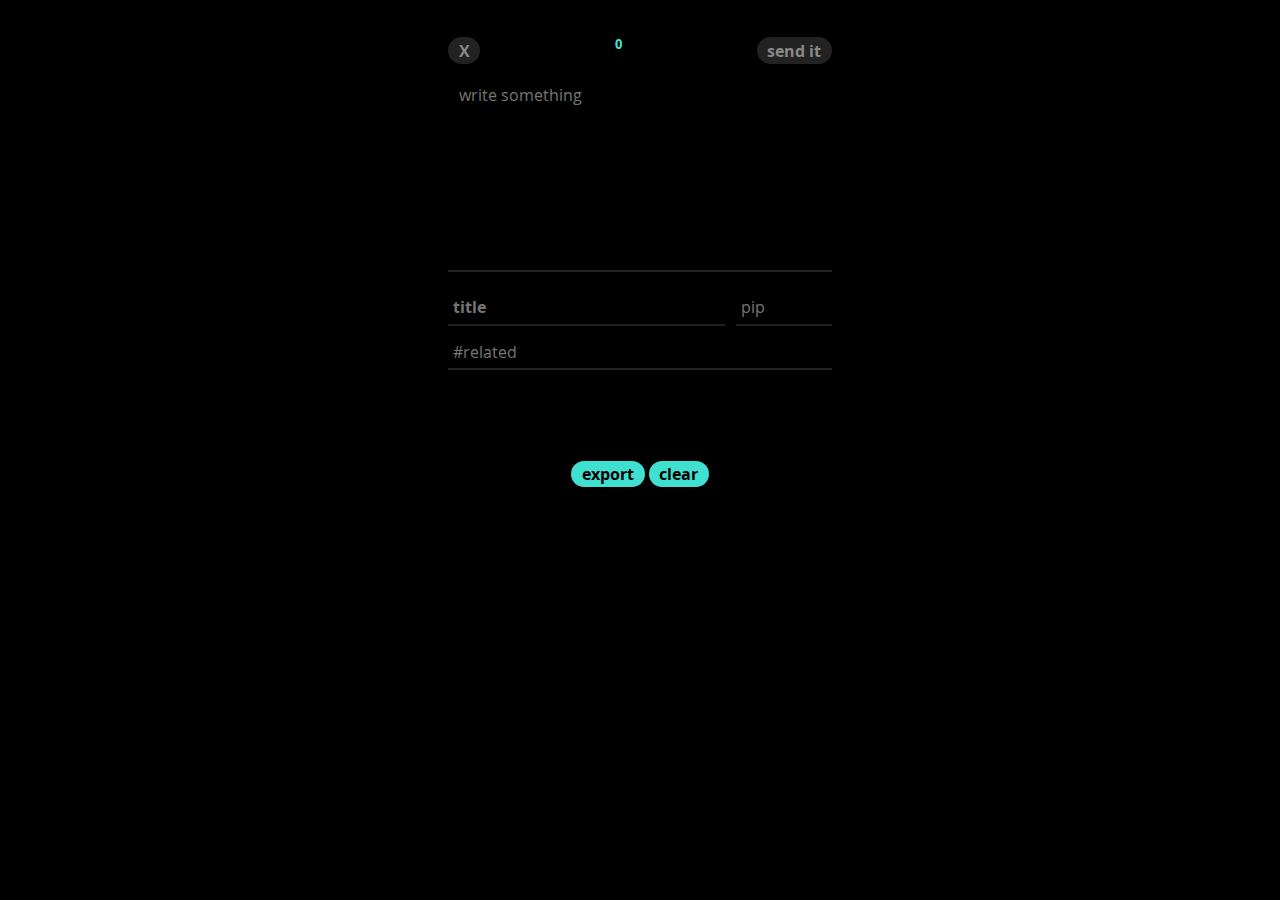
==== index.html @ 941d978b "late night mind wandering,  no changes to core functions, see comments in code" ====
<!DOCTYPE html>
<html>

  <head>
  <meta charset="utf-8">
  <meta name="viewport" content="width=device-width, initial-scale=1">
  <title></title>
  <link href="style.css" rel="stylesheet" type="text/css" />
</head>

<body>

  <!-- editor modal -->
  <div id="cardEditModal" style="display: none;">
    <!-- editor ui -->
    <div id="cardEdit">

    <div class="flexmenu">
      <button id="editCancel" onclick="editCancel();">X</button>
      <span id="editTextLength">0</span>
      <button id="editSend" onclick="addCardEdits();" disabled>re-send it</button>
    </div>

    <textarea id="editText" maxlength="450" placeholder="write something"></textarea>

    <div class="flexmenu">
      <input id="editTitle" type="text" autocomplete="off" maxlength="80" placeholder="title"></input>
      <input id="editPip" type="text" autocomplete="off" maxlength="4" placeholder="pip"></input>
    </div>

    <div class="flexmenu">
      <input id="editRelated" type="text" autocomplete="off" maxlength="450" placeholder="#related"></input>
    </div>

    <div class="flexmenu">
      <input id="editPrev" type="text" placeholder="prev"></input>
      <span>&nbsp;</span>
      <input id="editNext" type="text" placeholder="next"></input>
    </div>

    <!-- todo images update
    <input type="text" placeholder="front image"></input>
    <input type="text" placeholder="font image alt"></input>
    <input type="text" placeholder="back image"></input>
    <input type="text" placeholder="back image alt"></input>
    -->

    </div>
  </div>
  
  <!-- composer ui -->
  <div id="cardComp" style="display: block;">

    <div class="flexmenu">
      <button id="newCancel" onclick="newCancel();" disabled>X</button>
      <span id="newTextLength">0</span>
      <button id="newSend" onclick="addCard();" disabled>send it</button>
    </div>

    <textarea id="newText" maxlength="450" placeholder="write something"></textarea>

    <div class="flexmenu">
      <input id="newTitle" type="text" autocomplete="off" maxlength="80" placeholder="title"></input>
      <input id="newPip" type="text" autocomplete="off" maxlength="4" placeholder="pip"></input>
    </div>

    <div class="flexmenu">
      <input id="newRelated" type="text" autocomplete="off" maxlength="450" placeholder="#related"></input>
    </div>

  </div>


  <!-- deck view ui -->
  <div id="deckModal" style="display: block;">
    <!-- display tools -->
    <!--
    <div id="deckMenu" class="flexmenu centered">
      <select id="deckSort">
        <option>newest first</option>
        <option>oldest first</option>
      </select>  
    </div>
    -->
    <div id="deckView">
      <!-- field where cards will be rendered -->
    </div>
  </div>

  
  <!-- the deep magic -->
  <div class="flexmenu centered">
    <button onclick="exportDeck();">export</button>&nbsp;
    <!--<button onclick="importDeck();">import</button>&nbsp;-->
    <button onclick="clearDeck();">clear</button>
  </div>

  <!-- experimenting with image encoding
  <canvas id="canvas"></canvas>
  -->

  <script src="script.js"></script>

</body>
</html>
---- style.css ----
/* WEBFONT DECLARATIONS */


@font-face {
    font-family: 'OpenSans';
    src: url('/fonts/OpenSans-Regular-webfont.woff') format('woff');
    font-weight: normal;
    font-style: normal;
}

@font-face {
    font-family: 'OpenSans';
    src: url('fonts/OpenSans-Bold-webfont.woff') format('woff');
    font-weight: bold;
    font-style: normal;
}

@font-face {
    font-family: 'OpenSans';
    src: url('fonts/OpenSans-BoldItalic-webfont.woff') format('woff');
    font-weight: bold;
    font-style: italic;
}

@font-face {
    font-family: 'OpenSans';
    src: url('/fonts/OpenSans-Italic-webfont.woff') format('woff');
    font-weight: normal;
    font-style: italic;
}



/*{
color: darkturquoise;
color: turquoise;
color: aquamarine;
}*/


/* PRIMARY STYLES */

body {
	background-color: black;
	color: white;
	margin: 0;
	font-family: "OpenSans", sans-serif;
	font-size: 12pt;
	line-height: 1.1;
  user-select: none;
}

::selection {
    color: black;
    background-color: aquamarine;
}

p {
  margin: 0;
  padding: 0;
}

hr {
  border: none;
  background-color: #222;
  height: 2pt;
  margin: 12pt 0;
}

/*hr::before {
  content: '***';
  display: block;
  text-align: center;
}*/


/* MAIN BUTTON STYLES  */

button {
  -webkit-appearance: none;
	-moz-appearance: none;
  display: inline-block;
  box-sizing: border-box;
  border: none;
	margin: 0;
	padding: 4pt 8pt;
	border-radius: 12pt;
  background: turquoise;
	color: black;
  text-decoration: none;
  font-family: "OpenSans", sans-serif;
	font-size: 12pt;
  line-height: 12pt;
	font-weight: bold;
	text-align: center;
	cursor: pointer;
	transition: background 250ms ease-in-out, 
	transform 150ms ease;
}

button:hover/*,
button:focus*/ {
	background: aquamarine;
  color: black;
}

/*button:focus {
	outline: 1pt solid #fff;
	outline-offset: -3pt;
}*/

button:active {
	transform: scale(0.96);
}

button:disabled {
	background-color: #222;
  color: #888;
	cursor: default;
}

button:disabled:active {
	transform: none;
}


/* SELECTION STYLES */

select {
  -webkit-appearance: none;
	-moz-appearance: none;
  display: inline-block;
  box-sizing: border-box;
  border: none;


  text-decoration: none;
  font-family: "OpenSans", sans-serif;
	font-size: 12pt;
  line-height: 12pt;
	font-weight: bold;
	text-align: center;

  cursor: pointer;

  font-weight: normal;
  
	/*width: 100%;*/
	padding: 8pt;
	margin: 0;

  border-bottom: 2pt solid #222;
	outline: none;
	overflow: auto;
	resize: none;

	border-radius: none;

	background-color: #000;
	color: #fff;
}


/* TEXT INPUT AND CARDS
 MIRROR EACH OTHER */

input[type=text],
textarea,
.card {
	box-sizing: border-box;

	width: 100%;
	padding: 8pt;
	margin: 8pt 0;
	border: none;
  border-bottom: 2pt solid #222;
	outline: none;
	overflow: auto;
	resize: none;

	border-radius: none;

	background-color: #000;
	color: #fff;

	font-size: 12pt;
	line-height: 16pt;
	font-family: "OpenSans", sans-serif;

}

input[type=text] {
  padding: 4pt;
  margin: 4pt 0;
}


/* CARD INNER CLASSES */

.card {
  border-bottom: 2pt solid #222;
}

.card .pip {
  font-size: 10pt;
  font-weight: bold;
  color: #888;
  user-select: text;
}

.card .title {
  margin: 8pt 0 16pt 0;
  padding: 0;
  font-size:12pt;
  line-height: 16pt;
  font-weight: bold;
  user-select: text;
}

.card .text {
  white-space: pre-wrap;
	overflow-wrap: break-word;
	margin: 0 0 12pt 0;
  user-select: text;
}

.card .timestamp,
.card .related {
	font-size: 10pt;
	color: #888;
	margin: 4pt 0;
  user-select: text;  
}

.card button {
  font-size: 10pt;
  background-color: black;
  color: darkturquoise;
}

.card button:hover {
  background-color: aquamarine;
  color: black;
}



/* UI AREAS */

.flexmenu {
	display: flex;
	justify-content: space-between;
}

.centered {
  justify-content: center;
  /*justify-content: space-around;*/
}

#cardComp,
#cardEdit,
#deckView {
  display: block;
	max-width: 4in;
	margin: 20pt auto;
  padding: 8pt;
}


#cardEditModal {
  background-color: black;
  position: absolute;
  height: 100%;
  width: 100%;
  top: 0;
  left: 0;
  z-index: 1;
}

#newText,
#editText {
	height: 148pt;
}

#newTextLength,
#editTextLength {
	color: turquoise;
	font-size: 10pt;
	font-weight: bold;
  /*font-family: monospace;*/
}

#newTitle, 
#editTitle {
  font-weight: bold;
}

#newPip,
#editPip {
  width: 6em;
  margin-left: 8pt;
}
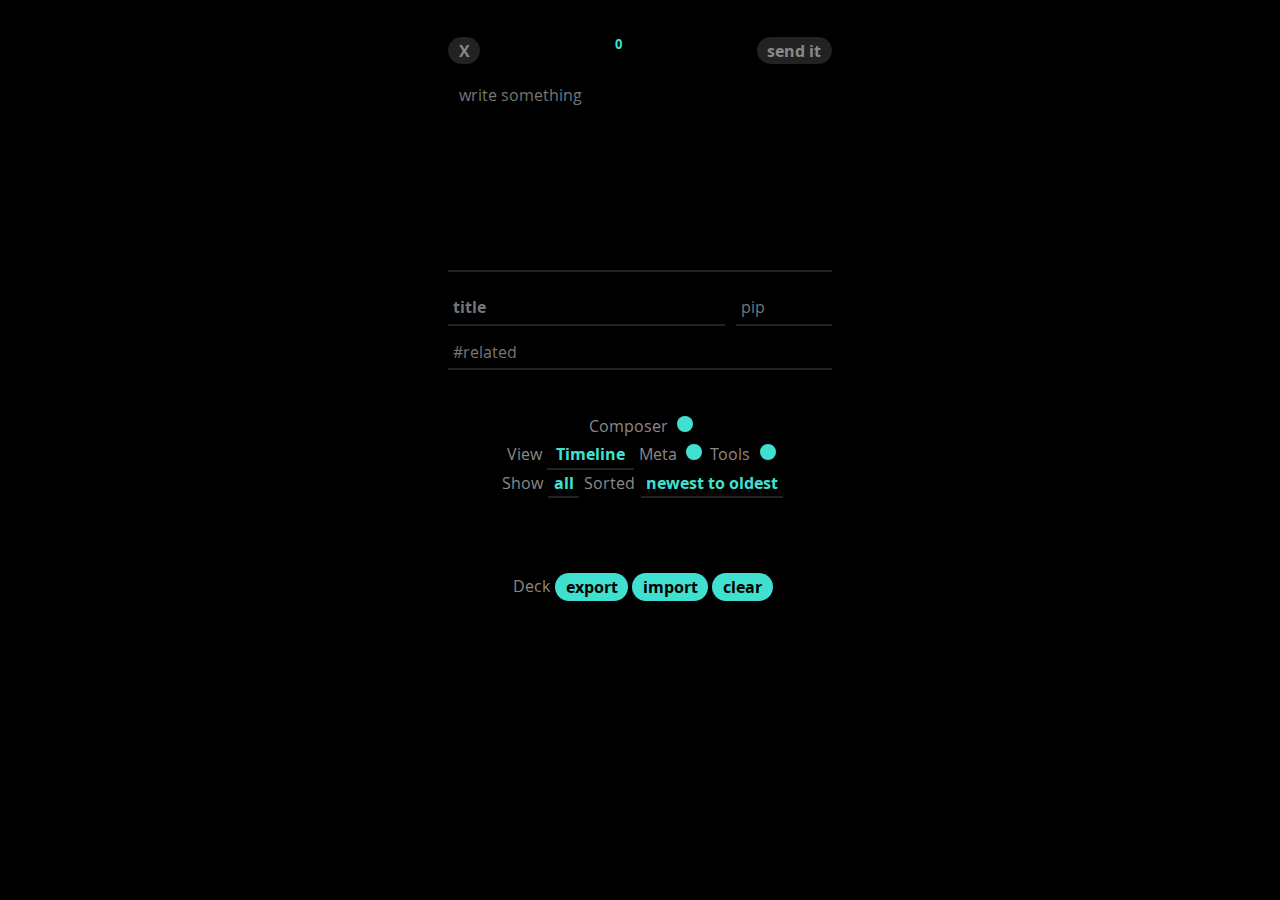
==== commit c02c2f1d: "refining view ui" ====
--- a/index.html
+++ b/index.html
@@ -1,7 +1,7 @@
 <!DOCTYPE html>
 <html>
 
-  <head>
+<head>
   <meta charset="utf-8">
   <meta name="viewport" content="width=device-width, initial-scale=1">
   <title></title>
@@ -70,7 +70,49 @@
 
   </div>
 
+  <!-- view control for text ui -->
+  <div class="flexmenu centered">
+    <label for="new">Composer</label>
+    <input type="checkbox" id="new" checked></input>
+  </div>
+  
+  <!-- view controls ui -->
+  <div id="viewMenu">
 
+
+    <div class="flexmenu centered">
+      <label for="">View</label>
+      <select>
+        <option>Timeline</option>
+        <option>Cards</option>
+        <!-- todo print view --><option>Print</option>
+        <!-- todo graph view --><option>Relations</option>
+      </select>
+
+      <label for="meta">Meta</label>
+      <input type="checkbox" id="meta" checked></input>
+      <label for="tools">Tools</label>
+      <input type="checkbox" id="tools" checked></input>
+    </div>
+
+    <div class="flexmenu centered">
+      <label for="show">Show</label>
+      <select name="show">
+        <option selected>all</option>
+        <option>54</option>
+        <option>26</option>
+        <option>13</option>
+      </select>
+      <label for="sort">Sorted</label>
+      <select name="sort">
+        <option selected>newest to oldest</option>
+        <option>oldest to newest</option>
+      </select>
+    </div>
+
+    
+  </div>
+  
   <!-- deck view ui -->
   <div id="deckModal" style="display: block;">
     <!-- display tools -->
@@ -87,18 +129,18 @@
     </div>
   </div>
 
-  
-  <!-- the deep magic -->
-  <div class="flexmenu centered">
-    <button onclick="exportDeck();">export</button>&nbsp;
-    <!--<button onclick="importDeck();">import</button>&nbsp;-->
-    <button onclick="clearDeck();">clear</button>
-  </div>
-
   <!-- experimenting with image encoding
   <canvas id="canvas"></canvas>
   -->
 
+  <!-- the deep magic -->
+  <div class="flexmenu centered">
+    <label>Deck</label>
+    <button onclick="exportDeck();">export</button>&nbsp;
+    <button onclick="importDeck();">import</button>&nbsp;
+    <button onclick="clearDeck();">clear</button>
+  </div>
+  
   <script src="script.js"></script>
 
 </body>
--- a/style.css
+++ b/style.css
@@ -143,11 +143,9 @@
 	text-align: center;
 
   cursor: pointer;
-
-  font-weight: normal;
   
 	/*width: 100%;*/
-	padding: 8pt;
+	padding: 4pt;
 	margin: 0;
 
   border-bottom: 2pt solid #222;
@@ -158,7 +156,33 @@
 	border-radius: none;
 
 	background-color: #000;
-	color: #fff;
+	color: turquoise;
+}
+
+
+input[type=checkbox] {
+  -webkit-appearance: none;
+	-moz-appearance: none;
+  display: inline-block;
+  box-sizing: border-box;
+  height:12pt;
+  width:12pt;
+  background-color: #222;
+  border: 2pt solid turquoise;
+  border-radius: 6pt;
+  transition: box-shadow .3s;
+}
+
+input[type=checkbox]:checked {
+  box-shadow: inset 0 0 0 12pt turquoise;
+  border: 0;
+}
+
+label {
+  margin: 0 4pt;
+  padding: 4pt 0;
+  color: #888;
+  font-weight: normal;
 }
 
 
@@ -196,6 +220,8 @@
 }
 
 
+
+
 /* CARD INNER CLASSES */
 
 .card {
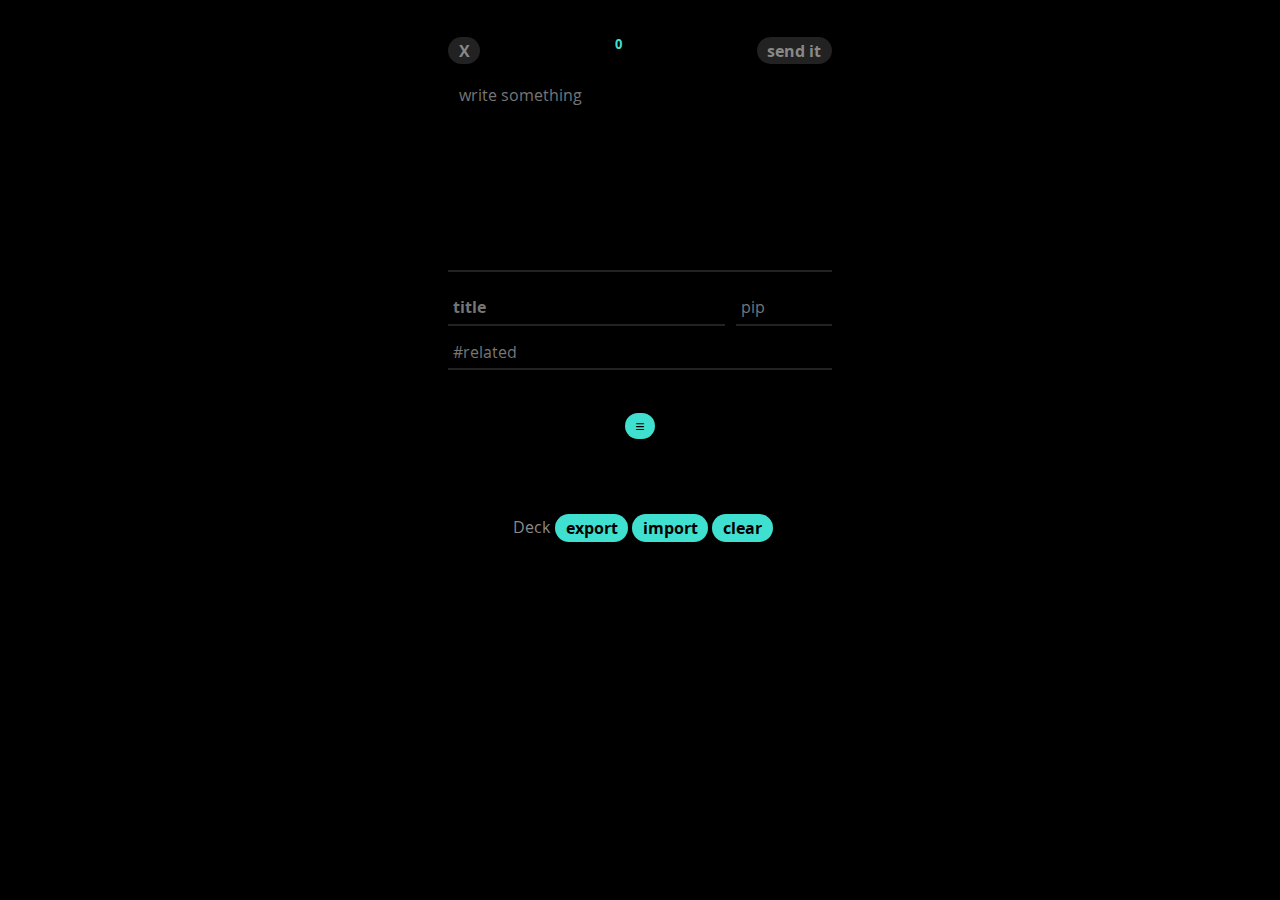
==== commit c701b8eb: "put view ui behind menu button" ====
--- a/index.html
+++ b/index.html
@@ -9,7 +9,7 @@
 </head>
 
 <body>
-
+  
   <!-- editor modal -->
   <div id="cardEditModal" style="display: none;">
     <!-- editor ui -->
@@ -70,15 +70,20 @@
 
   </div>
 
-  <!-- view control for text ui -->
+  <!-- view controls ui -->
   <div class="flexmenu centered">
-    <label for="new">Composer</label>
-    <input type="checkbox" id="new" checked></input>
+    <button id="viewMenuToggle" onclick="menuToggle();">≡</button>
   </div>
-  
-  <!-- view controls ui -->
-  <div id="viewMenu">
 
+  <div id="viewMenu" style="display: none;">
+    <br/>
+    
+    <div class="flexmenu centered">
+      <label for="new">Composer</label>
+      <input type="checkbox" id="new" checked></input>
+      <label for="share">Share</label>
+      <input type="checkbox" id="share"></input>
+    </div>
 
     <div class="flexmenu centered">
       <label for="">View</label>
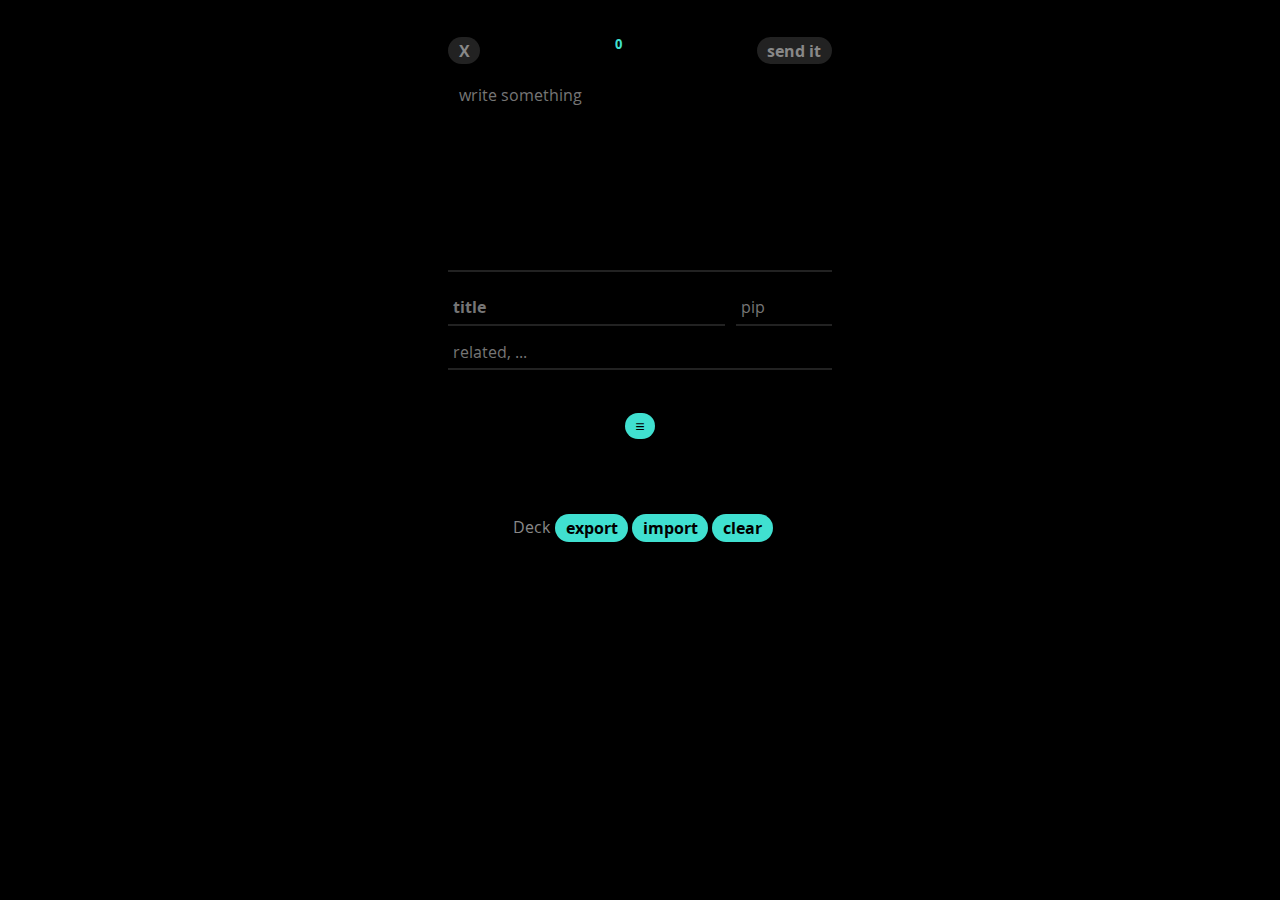
==== commit c79c69b0: "rudimentary relations parser on input, added basic behavior for view menu controls" ====
--- a/index.html
+++ b/index.html
@@ -29,7 +29,7 @@
     </div>
 
     <div class="flexmenu">
-      <input id="editRelated" type="text" autocomplete="off" maxlength="450" placeholder="#related"></input>
+      <input id="editRelated" type="text" autocomplete="off" maxlength="450" placeholder="related, ..."></input>
     </div>
 
     <div class="flexmenu">
@@ -65,7 +65,7 @@
     </div>
 
     <div class="flexmenu">
-      <input id="newRelated" type="text" autocomplete="off" maxlength="450" placeholder="#related"></input>
+      <input id="newRelated" type="text" autocomplete="off" maxlength="450" placeholder="related, ..."></input>
     </div>
 
   </div>
@@ -75,7 +75,7 @@
     <button id="viewMenuToggle" onclick="menuToggle();">≡</button>
   </div>
 
-  <div id="viewMenu" style="display: none;">
+  <form id="viewMenu" style="display: none;">
     <br/>
     
     <div class="flexmenu centered">
@@ -86,12 +86,13 @@
     </div>
 
     <div class="flexmenu centered">
-      <label for="">View</label>
-      <select>
+      <label for="view">View</label>
+      <select id="view">
         <option>Timeline</option>
         <option>Cards</option>
-        <!-- todo print view --><option>Print</option>
-        <!-- todo graph view --><option>Relations</option>
+        <option>Print</option>
+        <option>Relations</option>
+        <option>Graph</option>
       </select>
 
       <label for="meta">Meta</label>
@@ -102,21 +103,21 @@
 
     <div class="flexmenu centered">
       <label for="show">Show</label>
-      <select name="show">
+      <select id="show">
         <option selected>all</option>
         <option>54</option>
         <option>26</option>
         <option>13</option>
       </select>
       <label for="sort">Sorted</label>
-      <select name="sort">
+      <select id="sort">
         <option selected>newest to oldest</option>
         <option>oldest to newest</option>
       </select>
     </div>
 
     
-  </div>
+  </form>
   
   <!-- deck view ui -->
   <div id="deckModal" style="display: block;">
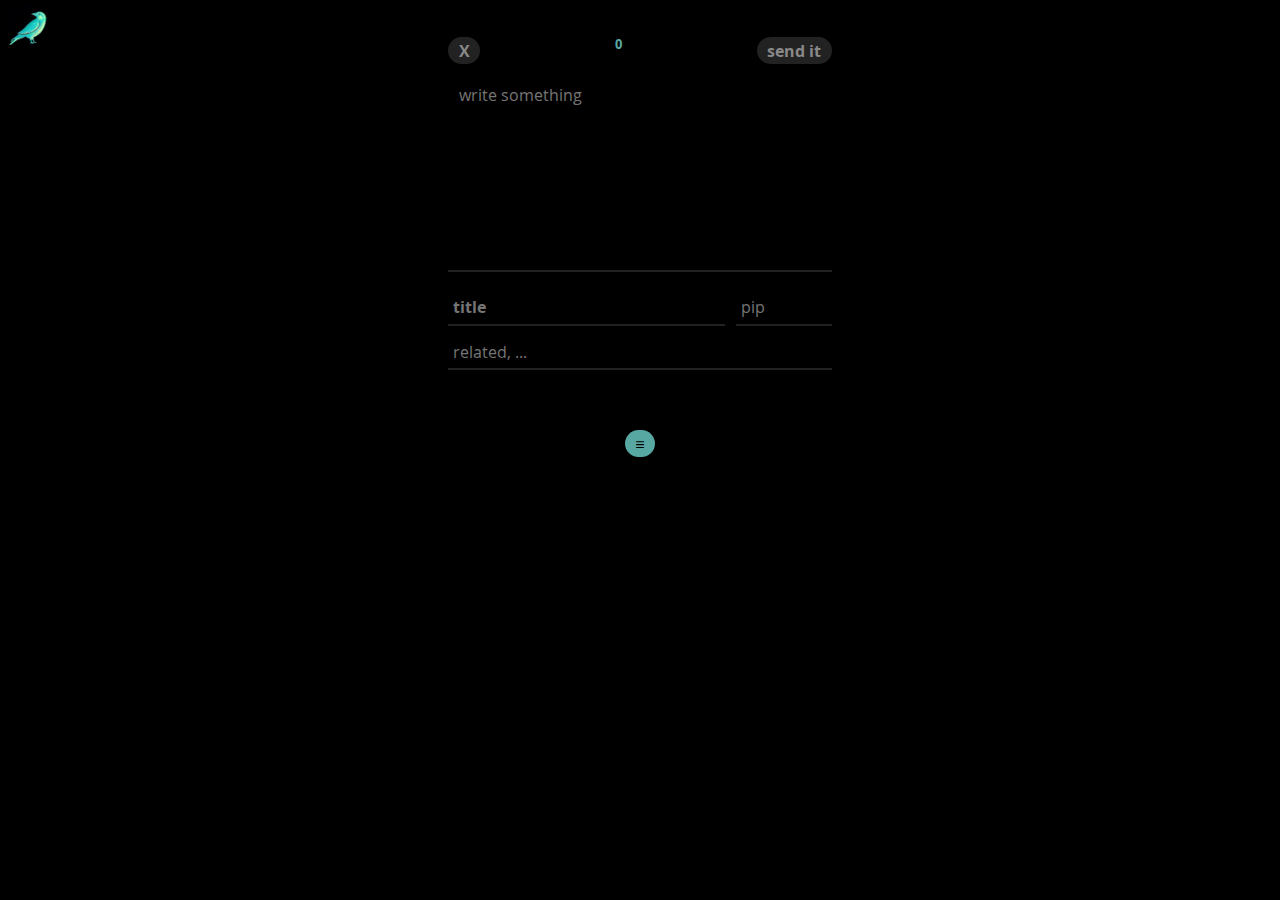
==== commit eef75e87: "big style update, fixed pwa manifest, crow icon art, new color palette" ====
--- a/index.html
+++ b/index.html
@@ -4,11 +4,19 @@
 <head>
   <meta charset="utf-8">
   <meta name="viewport" content="width=device-width, initial-scale=1">
-  <title></title>
-  <link href="style.css" rel="stylesheet" type="text/css" />
+  <title>Munin</title>
+  <link rel="stylesheet" href="style.css" type="text/css" />
+  <link rel="manifest" href="/manifest.json"> <!--type="application/manifest+json">-->
+  <!-- https://learn.microsoft.com/en-us/microsoft-edge/progressive-web-apps-chromium/how-to/web-app-manifests -->
+  <!-- Crow icon by Bakunetsu Kaito from https://thenounproject.com/icon/crow-1125211/ -->
+
 </head>
 
 <body>
+
+  <div>
+    <img src="/assets/crow/crow-simple-512.png" class="badge" />
+  </div>
   
   <!-- editor modal -->
   <div id="cardEditModal" style="display: none;">
@@ -71,52 +79,62 @@
   </div>
 
   <!-- view controls ui -->
-  <div class="flexmenu centered">
+  <br/>
+  <div class="flexmenu centered noprint">
     <button id="viewMenuToggle" onclick="menuToggle();">≡</button>
   </div>
 
   <form id="viewMenu" style="display: none;">
     <br/>
-    
     <div class="flexmenu centered">
-      <label for="new">Composer</label>
-      <input type="checkbox" id="new" checked></input>
-      <label for="share">Share</label>
-      <input type="checkbox" id="share"></input>
+      <p>
+        <input type="checkbox" id="new" checked></input>
+        <label for="new">Compose</label>
+        <br/>
+        <input type="checkbox" id="meta" checked></input>
+        <label for="meta">Meta</label>
+        <br/>
+        <input type="checkbox" id="tools" checked></input>
+        <label for="tools">Tools</label>
+        <br/>
+        <input type="checkbox" id="share"></input>
+        <label for="share">Share</label>
+      </p>
+      <p>
+        <label for="show">Show</label>
+        <select id="show">
+          <option selected>All</option>
+          <option>54</option>
+          <option>26</option>
+          <option>13</option>
+        </select>
+        <br/>
+        <label for="sort">Sort</label>
+        <select id="sort">
+          <option selected>Newest to oldest</option>
+          <option>Oldest to newest</option>
+        </select>
+        <br/>
+        <label for="view">View</label>
+        <select id="view">
+          <option>Timeline</option>
+          <option>Cards</option>
+          <option>Print</option>
+          <option>Relations</option>
+          <option>Graph</option>
+        </select>
+      </p>
     </div>
 
+    <br/>
+    <!-- the deep magic -->
     <div class="flexmenu centered">
-      <label for="view">View</label>
-      <select id="view">
-        <option>Timeline</option>
-        <option>Cards</option>
-        <option>Print</option>
-        <option>Relations</option>
-        <option>Graph</option>
-      </select>
+      <label>Deck</label>
+      <button onclick="exportDeck();">export</button>&nbsp;
+      <button onclick="importDeck();">import</button>&nbsp;
+      <button onclick="clearDeck();" class="trash">clear</button>
+    </div>    
 
-      <label for="meta">Meta</label>
-      <input type="checkbox" id="meta" checked></input>
-      <label for="tools">Tools</label>
-      <input type="checkbox" id="tools" checked></input>
-    </div>
-
-    <div class="flexmenu centered">
-      <label for="show">Show</label>
-      <select id="show">
-        <option selected>all</option>
-        <option>54</option>
-        <option>26</option>
-        <option>13</option>
-      </select>
-      <label for="sort">Sorted</label>
-      <select id="sort">
-        <option selected>newest to oldest</option>
-        <option>oldest to newest</option>
-      </select>
-    </div>
-
-    
   </form>
   
   <!-- deck view ui -->
@@ -138,14 +156,6 @@
   <!-- experimenting with image encoding
   <canvas id="canvas"></canvas>
   -->
-
-  <!-- the deep magic -->
-  <div class="flexmenu centered">
-    <label>Deck</label>
-    <button onclick="exportDeck();">export</button>&nbsp;
-    <button onclick="importDeck();">import</button>&nbsp;
-    <button onclick="clearDeck();">clear</button>
-  </div>
   
   <script src="script.js"></script>
 
--- a/style.css
+++ b/style.css
@@ -1,42 +1,60 @@
+
+/* OLD COLORS  */
+
+/*
+aquamarine
+turquoise
+darkturquoise
+#222
+#888
+black
+white
+*/
+
+/* NEW COLORS  */
+
+/*
+aquamarine       #7fffd4 
+dark turquoise   #57a7a3
+almost white     #eefdf9
+dark purp        #453f51
+teracotta style  #ef986c
+deep red         #cc5140
+*/
+
+
 
 /* WEBFONT DECLARATIONS */
 
 
 @font-face {
     font-family: 'OpenSans';
-    src: url('/fonts/OpenSans-Regular-webfont.woff') format('woff');
+    src: url('/assets/fonts/OpenSans-Regular-webfont.woff') format('woff');
     font-weight: normal;
     font-style: normal;
 }
 
 @font-face {
     font-family: 'OpenSans';
-    src: url('fonts/OpenSans-Bold-webfont.woff') format('woff');
+    src: url('/assets/fonts/OpenSans-Bold-webfont.woff') format('woff');
     font-weight: bold;
     font-style: normal;
 }
 
 @font-face {
     font-family: 'OpenSans';
-    src: url('fonts/OpenSans-BoldItalic-webfont.woff') format('woff');
+    src: url('/assets/fonts/OpenSans-BoldItalic-webfont.woff') format('woff');
     font-weight: bold;
     font-style: italic;
 }
 
 @font-face {
     font-family: 'OpenSans';
-    src: url('/fonts/OpenSans-Italic-webfont.woff') format('woff');
+    src: url('/assets/fonts/OpenSans-Italic-webfont.woff') format('woff');
     font-weight: normal;
     font-style: italic;
 }
 
-
-
-/*{
-color: darkturquoise;
-color: turquoise;
-color: aquamarine;
-}*/
 
 
 /* PRIMARY STYLES */
@@ -53,7 +71,7 @@
 
 ::selection {
     color: black;
-    background-color: aquamarine;
+    background-color: #7fffd4;
 }
 
 p {
@@ -86,7 +104,7 @@
 	margin: 0;
 	padding: 4pt 8pt;
 	border-radius: 12pt;
-  background: turquoise;
+  background: #57a7a3;
 	color: black;
   text-decoration: none;
   font-family: "OpenSans", sans-serif;
@@ -101,7 +119,7 @@
 
 button:hover/*,
 button:focus*/ {
-	background: aquamarine;
+	background: #7fffd4;
   color: black;
 }
 
@@ -122,6 +140,16 @@
 
 button:disabled:active {
 	transform: none;
+}
+
+button.trash {
+  background-color: #cc5140;
+  color: black;
+}
+
+button.trash:hover {
+  background-color: #ef986c;
+  color: black;
 }
 
 
@@ -156,7 +184,7 @@
 	border-radius: none;
 
 	background-color: #000;
-	color: turquoise;
+	color: #7fffd4;
 }
 
 
@@ -168,13 +196,13 @@
   height:12pt;
   width:12pt;
   background-color: #222;
-  border: 2pt solid turquoise;
+  border: 2pt solid #57a7a3;
   border-radius: 6pt;
   transition: box-shadow .3s;
 }
 
 input[type=checkbox]:checked {
-  box-shadow: inset 0 0 0 12pt turquoise;
+  box-shadow: inset 0 0 0 12pt #7fffd4;
   border: 0;
 }
 
@@ -220,8 +248,6 @@
 }
 
 
-
-
 /* CARD INNER CLASSES */
 
 .card {
@@ -262,15 +288,22 @@
 .card button {
   font-size: 10pt;
   background-color: black;
-  color: darkturquoise;
+  color: #57a7a3;
 }
 
 .card button:hover {
-  background-color: aquamarine;
-  color: black;
-}
-
-
+  background-color: #7fffd4;
+  color: black;
+}
+
+.card .trash {
+  color: #cc5140;
+}
+
+.card .trash:hover {
+  background-color: #ef986c;
+  color: black;
+}
 
 /* UI AREAS */
 
@@ -282,6 +315,29 @@
 .centered {
   justify-content: center;
   /*justify-content: space-around;*/
+}
+
+.badge {
+  position: absolute;
+  left: 0;
+  top: 0;
+  max-width: 42pt;
+  max-height: 42pt;
+  z-index: -1;
+}
+
+
+@media print {
+  .noprint {
+    visibility: hidden;
+  }
+  .card {
+    background-color: white;
+    color: black;
+  }
+  hr {
+    border-color: black;
+  }
 }
 
 #cardComp,
@@ -311,7 +367,7 @@
 
 #newTextLength,
 #editTextLength {
-	color: turquoise;
+	color: #57a7a3;
 	font-size: 10pt;
 	font-weight: bold;
   /*font-family: monospace;*/
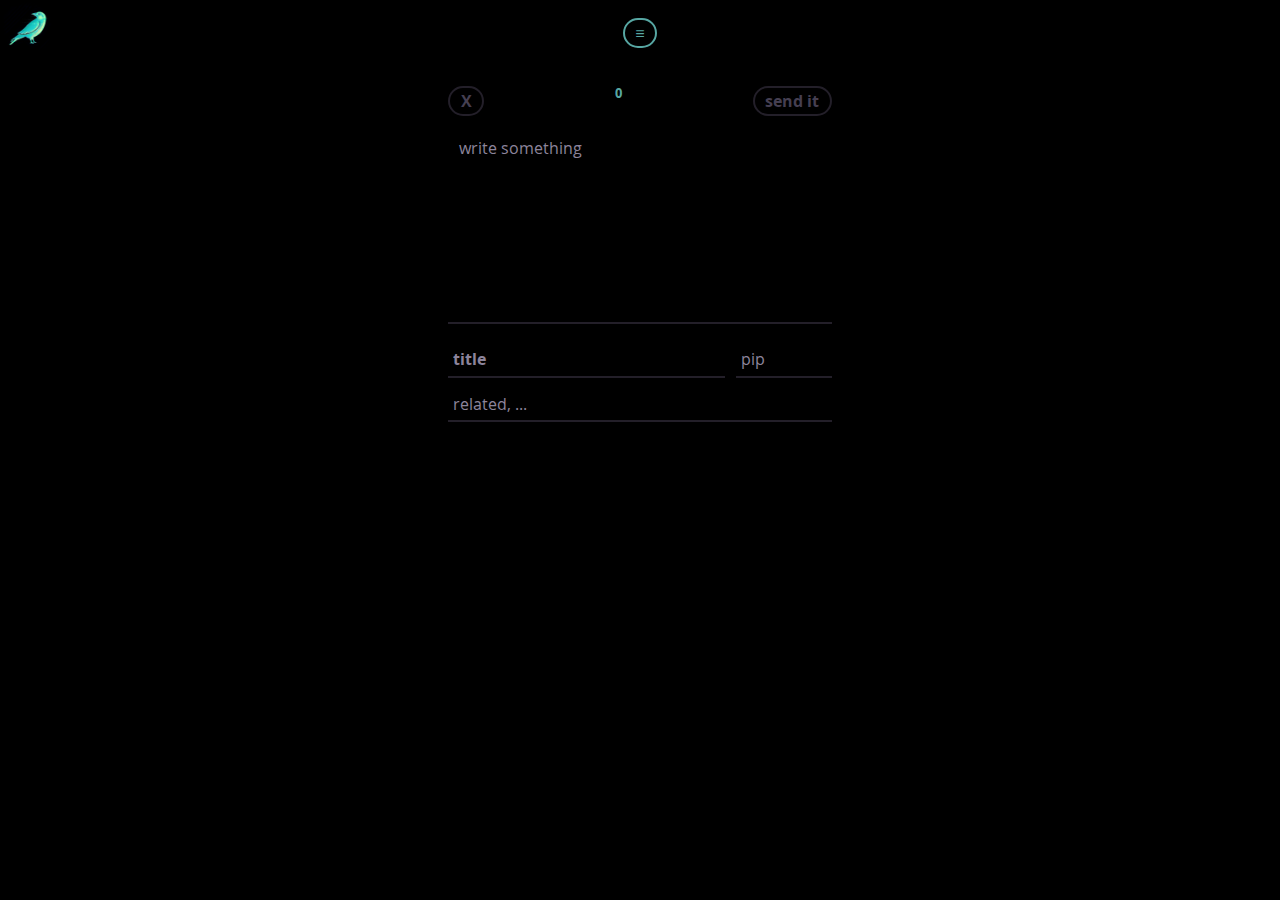
==== commit 3fbcbf76: "style updates, added the rest of new colors, changed buttons to outlines, started working on menu/vi" ====
--- a/index.html
+++ b/index.html
@@ -15,81 +15,31 @@
 <body>
 
   <div>
-    <img src="/assets/crow/crow-simple-512.png" class="badge" />
+    <img src="/assets/crow/crow-simple-512.png" class="badge noprint" />
   </div>
-  
-  <!-- editor modal -->
-  <div id="cardEditModal" style="display: none;">
-    <!-- editor ui -->
-    <div id="cardEdit">
 
-    <div class="flexmenu">
-      <button id="editCancel" onclick="editCancel();">X</button>
-      <span id="editTextLength">0</span>
-      <button id="editSend" onclick="addCardEdits();" disabled>re-send it</button>
-    </div>
-
-    <textarea id="editText" maxlength="450" placeholder="write something"></textarea>
-
-    <div class="flexmenu">
-      <input id="editTitle" type="text" autocomplete="off" maxlength="80" placeholder="title"></input>
-      <input id="editPip" type="text" autocomplete="off" maxlength="4" placeholder="pip"></input>
-    </div>
-
-    <div class="flexmenu">
-      <input id="editRelated" type="text" autocomplete="off" maxlength="450" placeholder="related, ..."></input>
-    </div>
-
-    <div class="flexmenu">
-      <input id="editPrev" type="text" placeholder="prev"></input>
-      <span>&nbsp;</span>
-      <input id="editNext" type="text" placeholder="next"></input>
-    </div>
-
-    <!-- todo images update
-    <input type="text" placeholder="front image"></input>
-    <input type="text" placeholder="font image alt"></input>
-    <input type="text" placeholder="back image"></input>
-    <input type="text" placeholder="back image alt"></input>
-    -->
-
-    </div>
-  </div>
-  
-  <!-- composer ui -->
-  <div id="cardComp" style="display: block;">
-
-    <div class="flexmenu">
-      <button id="newCancel" onclick="newCancel();" disabled>X</button>
-      <span id="newTextLength">0</span>
-      <button id="newSend" onclick="addCard();" disabled>send it</button>
-    </div>
-
-    <textarea id="newText" maxlength="450" placeholder="write something"></textarea>
-
-    <div class="flexmenu">
-      <input id="newTitle" type="text" autocomplete="off" maxlength="80" placeholder="title"></input>
-      <input id="newPip" type="text" autocomplete="off" maxlength="4" placeholder="pip"></input>
-    </div>
-
-    <div class="flexmenu">
-      <input id="newRelated" type="text" autocomplete="off" maxlength="450" placeholder="related, ..."></input>
-    </div>
-
-  </div>
 
   <!-- view controls ui -->
   <br/>
   <div class="flexmenu centered noprint">
-    <button id="viewMenuToggle" onclick="menuToggle();">≡</button>
+    <button id="viewMenuToggle" onclick="menuToggle()">≡</button>
   </div>
 
-  <form id="viewMenu" style="display: none;">
+  <form id="viewMenu" class="noprint" style="display: none;">
+    <br/>
+    <!-- the deep magic -->
+    <div class="flexmenu centered">
+      <button onclick="exportDeck()">export</button>&nbsp;
+      <button onclick="importDeck()">import</button>&nbsp;
+      <button onclick="clearDeck()" class="trash">clear</button>
+    </div>    
     <br/>
     <div class="flexmenu centered">
       <p>
-        <input type="checkbox" id="new" checked></input>
-        <label for="new">Compose</label>
+        <span>
+          <input type="checkbox" id="new" checked></input>
+          <label for="new">Compose</label>
+        </span>
         <br/>
         <input type="checkbox" id="meta" checked></input>
         <label for="meta">Meta</label>
@@ -126,16 +76,70 @@
       </p>
     </div>
 
-    <br/>
-    <!-- the deep magic -->
-    <div class="flexmenu centered">
-      <label>Deck</label>
-      <button onclick="exportDeck();">export</button>&nbsp;
-      <button onclick="importDeck();">import</button>&nbsp;
-      <button onclick="clearDeck();" class="trash">clear</button>
-    </div>    
+  </form>
 
-  </form>
+  
+  <!-- editor modal -->
+  <div id="cardEditModal" style="display: none;">
+    <!-- editor ui -->
+    <div id="cardEdit">
+
+    <div class="flexmenu">
+      <button id="editCancel" onclick="editCancel()">X</button>
+      <span id="editTextLength">0</span>
+      <button id="editSend" onclick="addCardEdits()" disabled>re-send it</button>
+    </div>
+
+    <textarea id="editText" maxlength="450" placeholder="write something"></textarea>
+
+    <div class="flexmenu">
+      <input id="editTitle" type="text" autocomplete="off" maxlength="80" placeholder="title"></input>
+      <input id="editPip" type="text" autocomplete="off" maxlength="4" placeholder="pip"></input>
+    </div>
+
+    <div class="flexmenu">
+      <input id="editRelated" type="text" autocomplete="off" maxlength="450" placeholder="related, ..."></input>
+    </div>
+
+    <div class="flexmenu">
+      <input id="editPrev" type="text" placeholder="prev"></input>
+      <span>&nbsp;</span>
+      <input id="editNext" type="text" placeholder="next"></input>
+    </div>
+
+    <!-- todo images update
+    <input type="text" placeholder="front image"></input>
+    <input type="text" placeholder="font image alt"></input>
+    <input type="text" placeholder="back image"></input>
+    <input type="text" placeholder="back image alt"></input>
+    -->
+
+    </div>
+  </div>
+
+  
+  <!-- composer ui -->
+  <div id="cardComp" style="display: block;">
+
+    <div class="flexmenu">
+      <button id="newCancel" onclick="newCancel()" disabled>X</button>
+      <span id="newTextLength">0</span>
+      <button id="newSend" onclick="addCard()" disabled>send it</button>
+    </div>
+
+    <textarea id="newText" maxlength="450" placeholder="write something"></textarea>
+
+    <div class="flexmenu">
+      <input id="newTitle" type="text" autocomplete="off" maxlength="80" placeholder="title"></input>
+      <input id="newPip" type="text" autocomplete="off" maxlength="4" placeholder="pip"></input>
+    </div>
+
+    <div class="flexmenu">
+      <input id="newRelated" type="text" autocomplete="off" maxlength="450" placeholder="related, ..."></input>
+    </div>
+
+  </div>
+
   
   <!-- deck view ui -->
   <div id="deckModal" style="display: block;">
--- a/style.css
+++ b/style.css
@@ -17,7 +17,9 @@
 aquamarine       #7fffd4 
 dark turquoise   #57a7a3
 almost white     #eefdf9
+mid purp         #8c849b
 dark purp        #453f51
+darker purp      #231f29
 teracotta style  #ef986c
 deep red         #cc5140
 */
@@ -61,7 +63,7 @@
 
 body {
 	background-color: black;
-	color: white;
+	color: #eefdf9;
 	margin: 0;
 	font-family: "OpenSans", sans-serif;
 	font-size: 12pt;
@@ -81,7 +83,7 @@
 
 hr {
   border: none;
-  background-color: #222;
+  background-color: #231f29;
   height: 2pt;
   margin: 12pt 0;
 }
@@ -104,8 +106,9 @@
 	margin: 0;
 	padding: 4pt 8pt;
 	border-radius: 12pt;
-  background: #57a7a3;
-	color: black;
+  color: #57a7a3;
+	background-color: black;
+  border: 2pt solid #57a7a3;
   text-decoration: none;
   font-family: "OpenSans", sans-serif;
 	font-size: 12pt;
@@ -119,8 +122,9 @@
 
 button:hover/*,
 button:focus*/ {
-	background: #7fffd4;
+	background-color: #7fffd4;
   color: black;
+  border-color: transparent;
 }
 
 /*button:focus {
@@ -133,8 +137,9 @@
 }
 
 button:disabled {
-	background-color: #222;
-  color: #888;
+	background-color: black;
+  color: #453f51;
+  border-color: #231f29;
 	cursor: default;
 }
 
@@ -143,12 +148,14 @@
 }
 
 button.trash {
-  background-color: #cc5140;
-  color: black;
+  color: #cc5140;
+  border-color: #cc5140;
+  background-color: black;
 }
 
 button.trash:hover {
   background-color: #ef986c;
+  border-color: transparent;
   color: black;
 }
 
@@ -168,7 +175,7 @@
 	font-size: 12pt;
   line-height: 12pt;
 	font-weight: bold;
-	text-align: center;
+	text-align: left;
 
   cursor: pointer;
   
@@ -176,7 +183,7 @@
 	padding: 4pt;
 	margin: 0;
 
-  border-bottom: 2pt solid #222;
+  border-bottom: 2pt solid #231f29;
 	outline: none;
 	overflow: auto;
 	resize: none;
@@ -195,7 +202,7 @@
   box-sizing: border-box;
   height:12pt;
   width:12pt;
-  background-color: #222;
+  background-color: black;
   border: 2pt solid #57a7a3;
   border-radius: 6pt;
   transition: box-shadow .3s;
@@ -209,8 +216,8 @@
 label {
   margin: 0 4pt;
   padding: 4pt 0;
-  color: #888;
-  font-weight: normal;
+  color: #8c849b;
+  font-weight: bold;
 }
 
 
@@ -226,7 +233,7 @@
 	padding: 8pt;
 	margin: 8pt 0;
 	border: none;
-  border-bottom: 2pt solid #222;
+  border-bottom: 2pt solid #231f29;
 	outline: none;
 	overflow: auto;
 	resize: none;
@@ -234,7 +241,7 @@
 	border-radius: none;
 
 	background-color: #000;
-	color: #fff;
+	color: #eefdf9;
 
 	font-size: 12pt;
 	line-height: 16pt;
@@ -247,17 +254,22 @@
   margin: 4pt 0;
 }
 
+input::placeholder,
+textarea::placeholder {
+  color: #8c849b;
+}
+
 
 /* CARD INNER CLASSES */
 
 .card {
-  border-bottom: 2pt solid #222;
+  border-bottom: 2pt solid #231f29;
 }
 
 .card .pip {
   font-size: 10pt;
   font-weight: bold;
-  color: #888;
+  color: #8c849b;
   user-select: text;
 }
 
@@ -280,7 +292,7 @@
 .card .timestamp,
 .card .related {
 	font-size: 10pt;
-	color: #888;
+	color: #8c849b;
 	margin: 4pt 0;
   user-select: text;  
 }
@@ -289,20 +301,24 @@
   font-size: 10pt;
   background-color: black;
   color: #57a7a3;
+  border: none;
 }
 
 .card button:hover {
   background-color: #7fffd4;
   color: black;
+  border: none;
 }
 
 .card .trash {
   color: #cc5140;
+  border: none;
 }
 
 .card .trash:hover {
   background-color: #ef986c;
   color: black;
+  border: none;
 }
 
 /* UI AREAS */
@@ -326,6 +342,7 @@
   z-index: -1;
 }
 
+/* PRINT STYLES */
 
 @media print {
   .noprint {
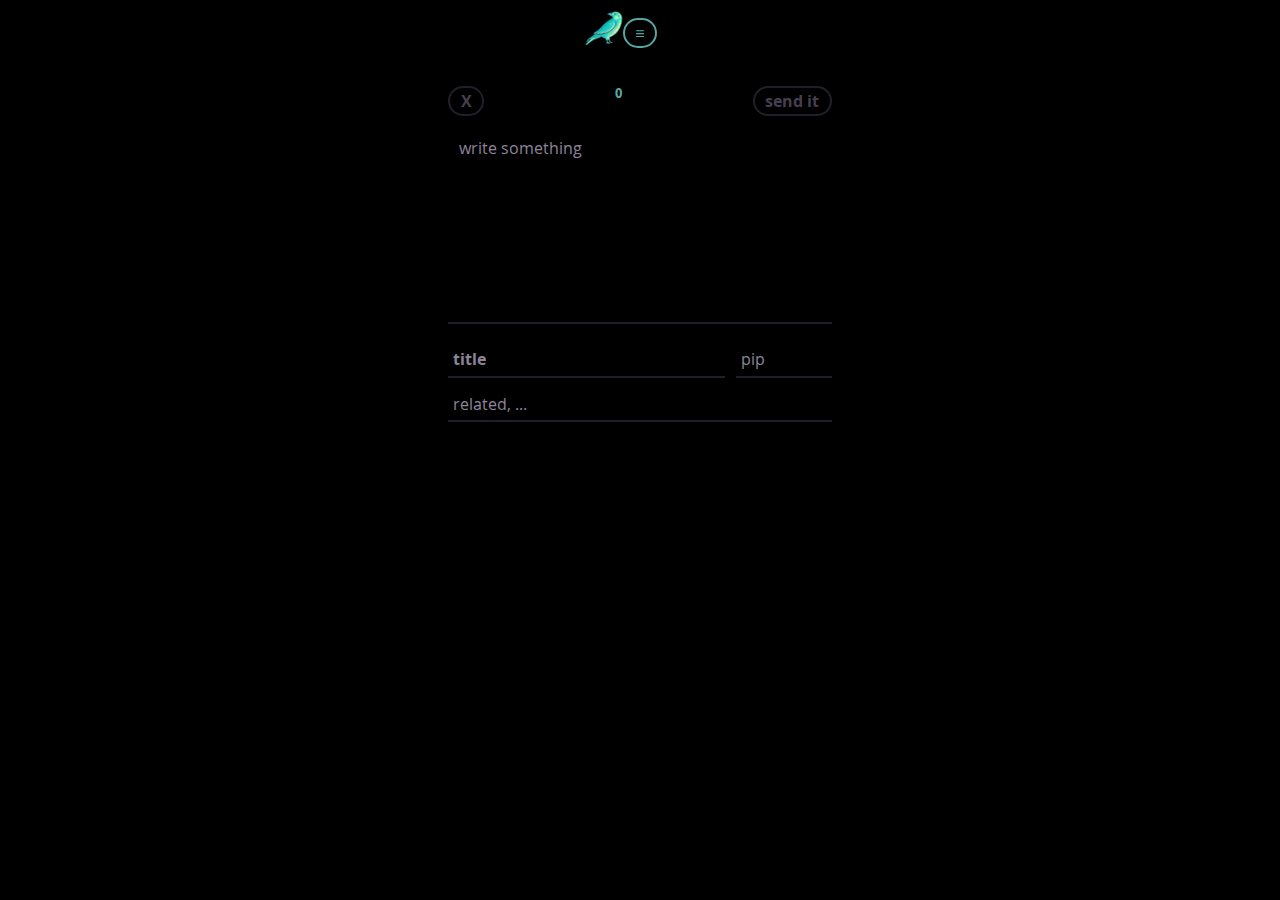
==== commit ca5670ce: "added favicons, hid nonfunctional ui features, started sketching out all views for MVP version with " ====
--- a/index.html
+++ b/index.html
@@ -5,11 +5,21 @@
   <meta charset="utf-8">
   <meta name="viewport" content="width=device-width, initial-scale=1">
   <title>Munin</title>
-  <link rel="stylesheet" href="style.css" type="text/css" />
-  <link rel="manifest" href="/manifest.json"> <!--type="application/manifest+json">-->
+  <link rel="stylesheet" href="editor.css" type="text/css" />
+  <link rel="manifest" href="/manifest.json" type="application/manifest+json">
   <!-- https://learn.microsoft.com/en-us/microsoft-edge/progressive-web-apps-chromium/how-to/web-app-manifests -->
   <!-- Crow icon by Bakunetsu Kaito from https://thenounproject.com/icon/crow-1125211/ -->
-
+  <!-- Favicon generator https://realfavicongenerator.net/favicon_checker?ignore_root_issues=true#.Y45XbXbMIow -->
+  <link rel="apple-touch-icon" sizes="180x180" href="/assets/icons/apple-touch-icon.png">
+  <link rel="icon" type="image/png" sizes="32x32" href="/assets/icons/favicon-32x32.png">
+  <link rel="icon" type="image/png" sizes="16x16" href="/assets/icons/favicon-16x16.png">
+  <link rel="manifest" href="/assets/icons/site.webmanifest">
+  <link rel="mask-icon" href="/assets/icons/safari-pinned-tab.svg" color="#57a7a3">
+  <link rel="shortcut icon" href="/assets/icons/favicon.ico">
+  <meta name="msapplication-TileColor" content="#57a7a3">
+  <meta name="msapplication-TileImage" content="/assets/icons/mstile-144x144.png">
+  <meta name="msapplication-config" content="/assets/icons/browserconfig.xml">
+  <meta name="theme-color" content="#000000">
 </head>
 
 <body>
@@ -18,7 +28,6 @@
     <img src="/assets/crow/crow-simple-512.png" class="badge noprint" />
   </div>
 
-
   <!-- view controls ui -->
   <br/>
   <div class="flexmenu centered noprint">
@@ -26,14 +35,7 @@
   </div>
 
   <form id="viewMenu" class="noprint" style="display: none;">
-    <br/>
-    <!-- the deep magic -->
-    <div class="flexmenu centered">
-      <button onclick="exportDeck()">export</button>&nbsp;
-      <button onclick="importDeck()">import</button>&nbsp;
-      <button onclick="clearDeck()" class="trash">clear</button>
-    </div>    
-    <br/>
+    
     <div class="flexmenu centered">
       <p>
         <span>
@@ -46,10 +48,12 @@
         <br/>
         <input type="checkbox" id="tools" checked></input>
         <label for="tools">Tools</label>
-        <br/>
+        <br/><!--
         <input type="checkbox" id="share"></input>
         <label for="share">Share</label>
-      </p>
+        -->  
+    </p>
+      <!--
       <p>
         <label for="show">Show</label>
         <select id="show">
@@ -74,8 +78,25 @@
           <option>Graph</option>
         </select>
       </p>
+      -->
     </div>
 
+    <br/>
+<!--
+    <div class="flexmenu centered">
+      <input type="text" id="author" autocomplete="off" placeholder="author"></input>&nbsp;
+      <input type="text" id="name" autocomplete="off" placeholder="deck name"></input>
+    </div>
+
+    <br/>
+-->
+    <!-- the deep magic -->
+    <div class="flexmenu centered">
+      <button onclick="exportDeck()">export</button>&nbsp;
+      <!--<button onclick="importDeck()">import</button>&nbsp;-->
+      <button onclick="clearDeck()" class="trash">clear</button>
+    </div>    
+    
   </form>
 
   
@@ -100,13 +121,13 @@
     <div class="flexmenu">
       <input id="editRelated" type="text" autocomplete="off" maxlength="450" placeholder="related, ..."></input>
     </div>
-
+    <!--
     <div class="flexmenu">
       <input id="editPrev" type="text" placeholder="prev"></input>
       <span>&nbsp;</span>
       <input id="editNext" type="text" placeholder="next"></input>
     </div>
-
+    -->
     <!-- todo images update
     <input type="text" placeholder="front image"></input>
     <input type="text" placeholder="font image alt"></input>
--- a/editor.css
+++ b/editor.css
@@ -0,0 +1,412 @@
+
+/* OLD COLORS  */
+
+/*
+aquamarine
+turquoise
+darkturquoise
+#222
+#888
+black
+white
+*/
+
+/* NEW COLORS  */
+
+/*
+aquamarine       #7fffd4 
+dark turquoise   #57a7a3
+almost white     #eefdf9
+mid purp         #8c849b
+dark purp        #453f51
+darker purp      #231f29
+teracotta style  #ef986c
+deep red         #cc5140
+*/
+
+
+
+/* WEBFONT DECLARATIONS */
+
+
+@font-face {
+    font-family: 'OpenSans';
+    src: url('/assets/fonts/OpenSans-Regular-webfont.woff') format('woff');
+    font-weight: normal;
+    font-style: normal;
+}
+
+@font-face {
+    font-family: 'OpenSans';
+    src: url('/assets/fonts/OpenSans-Bold-webfont.woff') format('woff');
+    font-weight: bold;
+    font-style: normal;
+}
+
+@font-face {
+    font-family: 'OpenSans';
+    src: url('/assets/fonts/OpenSans-BoldItalic-webfont.woff') format('woff');
+    font-weight: bold;
+    font-style: italic;
+}
+
+@font-face {
+    font-family: 'OpenSans';
+    src: url('/assets/fonts/OpenSans-Italic-webfont.woff') format('woff');
+    font-weight: normal;
+    font-style: italic;
+}
+
+
+
+/* PRIMARY STYLES */
+
+body {
+	background-color: black;
+	color: #eefdf9;
+	margin: 0;
+	font-family: "OpenSans", sans-serif;
+	font-size: 12pt;
+	line-height: 1.1;
+  user-select: none;
+}
+
+::selection {
+    color: black;
+    background-color: #7fffd4;
+}
+
+p {
+  margin: 0;
+  padding: 0;
+}
+
+hr {
+  border: none;
+  background-color: #231f29;
+  height: 2pt;
+  margin: 12pt 0;
+}
+
+/*hr::before {
+  content: '***';
+  display: block;
+  text-align: center;
+}*/
+
+
+/* MAIN BUTTON STYLES  */
+
+button {
+  -webkit-appearance: none;
+	-moz-appearance: none;
+  display: inline-block;
+  box-sizing: border-box;
+  border: none;
+	margin: 0;
+	padding: 4pt 8pt;
+	border-radius: 12pt;
+  color: #57a7a3;
+	background-color: black;
+  border: 2pt solid #57a7a3;
+  text-decoration: none;
+  font-family: "OpenSans", sans-serif;
+	font-size: 12pt;
+  line-height: 12pt;
+	font-weight: bold;
+	text-align: center;
+	cursor: pointer;
+	transition: background 250ms ease-in-out, 
+	transform 150ms ease;
+}
+
+button:hover/*,
+button:focus*/ {
+	background-color: #7fffd4;
+  color: black;
+  border-color: transparent;
+}
+
+/*button:focus {
+	outline: 1pt solid #fff;
+	outline-offset: -3pt;
+}*/
+
+button:active {
+	transform: scale(0.96);
+}
+
+button:disabled {
+	background-color: black;
+  color: #453f51;
+  border-color: #231f29;
+	cursor: default;
+}
+
+button:disabled:active {
+	transform: none;
+}
+
+button.trash {
+  color: #cc5140;
+  border-color: #cc5140;
+  background-color: black;
+}
+
+button.trash:hover {
+  background-color: #ef986c;
+  border-color: transparent;
+  color: black;
+}
+
+
+/* SELECTION STYLES */
+
+select {
+  -webkit-appearance: none;
+	-moz-appearance: none;
+  display: inline-block;
+  box-sizing: border-box;
+  border: none;
+
+
+  text-decoration: none;
+  font-family: "OpenSans", sans-serif;
+	font-size: 12pt;
+  line-height: 12pt;
+	font-weight: bold;
+	text-align: left;
+
+  cursor: pointer;
+  
+	/*width: 100%;*/
+	padding: 4pt;
+	margin: 0;
+
+  border-bottom: 2pt solid #231f29;
+	outline: none;
+	overflow: auto;
+	resize: none;
+
+	border-radius: none;
+
+	background-color: #000;
+	color: #7fffd4;
+}
+
+
+input[type=checkbox] {
+  -webkit-appearance: none;
+	-moz-appearance: none;
+  display: inline-block;
+  box-sizing: border-box;
+  height:12pt;
+  width:12pt;
+  background-color: black;
+  border: 2pt solid #57a7a3;
+  border-radius: 6pt;
+  transition: box-shadow .3s;
+}
+
+input[type=checkbox]:checked {
+  box-shadow: inset 0 0 0 12pt #7fffd4;
+  border: 0;
+}
+
+label {
+  margin: 0 4pt;
+  padding: 4pt 0;
+  color: #8c849b;
+  font-weight: bold;
+}
+
+
+/* TEXT INPUT AND CARDS
+ MIRROR EACH OTHER */
+
+input[type=text],
+textarea,
+.card {
+	box-sizing: border-box;
+
+	width: 100%;
+	padding: 8pt;
+	margin: 8pt 0;
+	border: none;
+  border-bottom: 2pt solid #231f29;
+	outline: none;
+	overflow: auto;
+	resize: none;
+
+	border-radius: none;
+
+	background-color: #000;
+	color: #eefdf9;
+
+	font-size: 12pt;
+	line-height: 16pt;
+	font-family: "OpenSans", sans-serif;
+
+}
+
+input[type=text] {
+  padding: 4pt;
+  margin: 4pt 0;
+}
+
+input::placeholder,
+textarea::placeholder {
+  color: #8c849b;
+}
+
+
+/* CARD INNER CLASSES */
+
+.card {
+  border-bottom: 2pt solid #231f29;
+}
+
+.card .pip {
+  font-size: 10pt;
+  font-weight: bold;
+  color: #8c849b;
+  user-select: text;
+}
+
+.card .title {
+  margin: 8pt 0 16pt 0;
+  padding: 0;
+  font-size:12pt;
+  line-height: 16pt;
+  font-weight: bold;
+  user-select: text;
+}
+
+.card .text {
+  white-space: pre-wrap;
+	overflow-wrap: break-word;
+	margin: 0 0 12pt 0;
+  user-select: text;
+}
+
+.card .timestamp,
+.card .related {
+	font-size: 10pt;
+	color: #8c849b;
+	margin: 4pt 0;
+  user-select: text;  
+}
+
+.card button {
+  font-size: 10pt;
+  background-color: black;
+  color: #57a7a3;
+  border: none;
+}
+
+.card button:hover {
+  background-color: #7fffd4;
+  color: black;
+  border: none;
+}
+
+.card .trash {
+  color: #cc5140;
+  border: none;
+}
+
+.card .trash:hover {
+  background-color: #ef986c;
+  color: black;
+  border: none;
+}
+
+/* UI AREAS */
+
+.flexmenu {
+	display: flex;
+	justify-content: space-between;
+}
+
+.centered {
+  justify-content: center;
+  /*justify-content: space-around;*/
+}
+
+.badge {
+  position: absolute;
+  left: 50%;
+  top: 0;
+  margin-left: -48pt;
+  max-width: 42pt;
+  max-height: 42pt;
+  z-index: -1;
+}
+
+/* PRINT STYLES */
+
+@media print {
+  .noprint {
+    visibility: hidden;
+  }
+  .card {
+    background-color: white;
+    color: black;
+  }
+  hr {
+    border-color: black;
+  }
+}
+
+#cardComp,
+#cardEdit,
+#deckView {
+  display: block;
+	max-width: 4in;
+	margin: 20pt auto;
+  padding: 8pt;
+}
+
+#viewMenu {
+  display: block;
+	max-width: 4in;
+	margin: 0 auto;
+  padding: 8pt;
+}
+
+
+#cardEditModal {
+  background-color: black;
+  position: absolute;
+  height: 100%;
+  width: 100%;
+  top: 0;
+  left: 0;
+  z-index: 1;
+}
+
+#newText,
+#editText {
+	height: 148pt;
+}
+
+#newTextLength,
+#editTextLength {
+	color: #57a7a3;
+	font-size: 10pt;
+	font-weight: bold;
+  /*font-family: monospace;*/
+}
+
+#newTitle, 
+#editTitle {
+  font-weight: bold;
+}
+
+#newPip,
+#editPip {
+  width: 6em;
+  margin-left: 8pt;
+}
+
+
